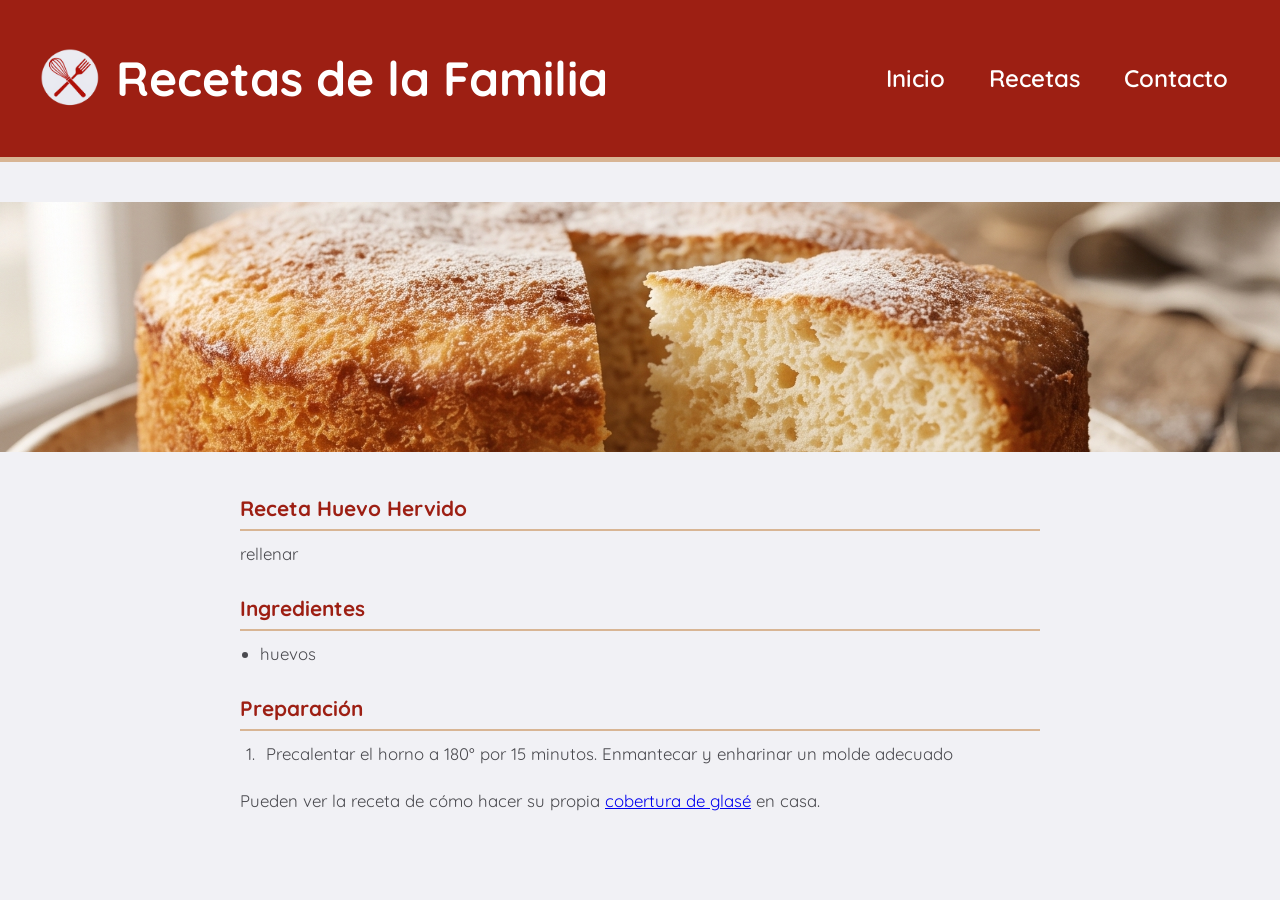
==== receta-huevohervido.html @ 052ab2ea "primer cambio de blog en receta huevo hervido" ====
<!DOCTYPE html>
<html lang="en">
<head>
  <meta charset="UTF-8">
  <meta name="viewport" content="width=device-width, initial-scale=1.0">
  <title>Recetas de la Familia</title>
  <link rel="stylesheet" href="css/styles.css">
  <link rel="preconnect" href="https://fonts.googleapis.com">
  <link rel="preconnect" href="https://fonts.gstatic.com" crossorigin>
  <link href="https://fonts.googleapis.com/css2?family=Quicksand:wght@300..700&display=swap" rel="stylesheet">
  <link rel="icon" type="image/png" href="icono_receta_byt.png">
</head>

<body>
<header class="cabecera-principal">
    <div class="contenedor cabecera-flex">
        <a href="index.html" class="logo-enlace">
          <div class="logo-container">
            <img src="img/icono_receta_byt.png" alt="Logo Recetas de la Familia" class="logo-img">
            <h1>Recetas de la Familia</h1>
          </div>
        </a>
        <nav class="menu-navegacion">
            <a href="index.html">Inicio</a>
            <a href="recetas.html">Recetas</a>
            <a href="contacto.html">Contacto</a>
        </nav>
    </div>
</header>

<!-- Nueva imagen horizontal de la receta -->
<div class="imagen-banner-receta">
    <img src="img/receta-bizcochuelo.webp" width="1920" height="400" alt="Bizcochuelo casero de vainilla">
</div>

<main class="contenedor">

    <!-- Aquí adentro va todo el contenido de tu receta (títulos, ingredientes, pasos, formulario) -->
     <h3>Receta Huevo Hervido</h3>
    <p>rellenar</p>

    <h3>Ingredientes</h3>
    <ul>
        <li>huevos</li>
    </ul>

    <h3>Preparación</h3>
    <ol>
        <li>Precalentar el horno a 180° por 15 minutos. Enmantecar y enharinar un molde adecuado</li>
    </ol>

    <p>Pueden ver la receta de cómo hacer su propia <a href="receta-coberturaglase.html"> cobertura de glasé</a> en casa.</p> 

</main>
</body>
</html>
---- css/styles.css ----
:root {
    --color-fondo: #F1F1F5;
    --color-beige: #D8B594;
    --color-principal: #9D1F13;
    --color-secundario: #926847;
    --color-acento: #BF2517;
}

/* Estilo para que el logo y el título funcionen como enlace al Inicio */
.logo-enlace {
    display: flex;
    align-items: center;
    gap: 12px; /* Espacio entre el icono y el texto */
    text-decoration: none; /* Saca el subrayado */
    color: inherit; /* Mantiene el color blanco del texto que ya tenías */
}

.logo-enlace:hover {
    opacity: 0.9; /* Sutil efecto al pasar el mouse por encima */
}

/* los comentarios son diagonal asterisco - asterisco diagonal */

* {
    font-family: "Quicksand", sans-serif;
    margin: 0;
    padding: 0;
    box-sizing: border-box;
}

body {
    background-color: var(--color-fondo);
    color: var(--color-principal);
    line-height: 1.6;
    padding-bottom: 60px; /* Espacio extra en la base de todo el sitio */
}

/* esto de abajo estructura toda la información de la página */
 .contenedor {
    max-width: 800px;  /* Ancho máximo: nunca va a pasar de 800 píxeles */
    width: 90%;        /* En pantallas chicas (como celulares) ocupa el 90% */
    margin: 0 auto;    /* Los ceros arriba/abajo y el 'auto' a los lados lo centran */
}
p, li {
    margin-bottom: 12px; /* Separa un poquito cada párrafo y elemento de lista */
}

h1, h3 {
    margin-bottom: 8px; /* Separa los títulos del texto que tengan abajo */
}

/* --- ESTILOS PARA LA PÁGINA DE INICIO --- */

.bienvenida {
    margin-bottom: 40px;
}

.recetas-destacadas {
    margin-top: 30px;
}

/* Estilo para la tarjeta de receta en el inicio */
.tarjeta-receta {
    background-color: #ffffff;
    border-radius: 12px;
    border: 2px solid var(--color-beige);
    overflow: hidden;
    box-shadow: 0 4px 10px rgba(0, 0, 0, 0.05);
    margin-top: 20px;
    display: flex;
    flex-direction: column;
    transition: transform 0.3s;
}

.tarjeta-receta:hover {
    transform: translateY(-4px); /* Sutil movimiento hacia arriba al pasar el mouse */
}

.tarjeta-receta img {
    width: 100%;
    height: 220px;
    object-fit: cover;
    display: block;
}

.contenido-tarjeta {
    padding: 20px;
}

.contenido-tarjeta h4 {
    font-size: 1.4rem;
    color: var(--color-principal);
    margin-bottom: 10px;
}

/* Botón interno para ir a la receta */
.btn-leer {
    display: inline-block;
    background-color: var(--color-principal);
    color: #ffffff;
    text-decoration: none;
    padding: 10px 18px;
    border-radius: 8px;
    font-weight: 600;
    font-size: 0.95rem;
    margin-top: 10px;
    transition: background-color 0.3s;
}

.btn-leer:hover {
    background-color: var(--color-acento);
}

/* esto de abajo modifica el boton flotante de wpp */
.btn-whatsapp {
  position: fixed;
  width: 60px;
  height: 60px;
  bottom: 20px;
  right: 20px;
  background-color: #25d366;
  color: #fff;
  border-radius: 50px;
  text-align: center;
  font-size: 30px;
  box-shadow: 2px 2px 3px #999;
  z-index: 100;
  display: flex;
  align-items: center;
  justify-content: center;
  text-decoration: none;
  transition: background-color 0.3s;
}
.btn-whatsapp:hover {
  background-color: #128c7e;
}
.btn-whatsapp img {
  width: 35px;
  height: 35px;
}
.datos-contacto {
    padding: 24px;
    background-color: #ffffff;
    border-radius: 12px;
    border: 2px solid var(--color-beige); /* Le ponemos un borde sutil con tu beige tostado */
    box-shadow: 0 4px 10px rgba(0, 0, 0, 0.05);
}

.grupo-campo {
    margin-bottom: 20px;
    display: flex;
    flex-direction: column;
}

.grupo-campo label {
    font-weight: 600;
    margin-bottom: 8px;
    font-size: 0.95rem;
    color: var(--color-secundario); /* Etiquetas en tono marrón */
}

.grupo-campo input,
.grupo-campo textarea {
    width: 100%;
    padding: 12px;
    border: 1px solid var(--color-beige); /* Borde con el tono beige de la paleta */
    border-radius: 8px;
    background-color: #fafafc;
    font-family: "Quicksand", sans-serif;
    font-size: 1rem;
    color: #333;
    transition: border-color 0.3s, box-shadow 0.3s;
}

.grupo-campo input:focus,
.grupo-campo textarea:focus {
    outline: none;
    border-color: var(--color-principal);
    background-color: #ffffff;
    box-shadow: 0 0 0 3px rgba(157, 31, 19, 0.15);
}

.datos-contacto button[type="submit"] {
    background-color: var(--color-principal);
    color: #ffffff;
    border: none;
    border-radius: 8px;
    padding: 12px 24px;
    font-size: 1rem;
    font-weight: 600;
    font-family: "Quicksand", sans-serif;
    cursor: pointer;
    transition: background-color 0.3s, transform 0.1s;
    width: 100%;
}

.datos-contacto button[type="submit"]:hover {
    background-color: var(--color-acento); /* Usa el rojo más vivo de tu paleta cuando pasas el mouse */
}

.datos-contacto button[type="submit"]:active {
    transform: scale(0.98);
}

/* --- CABECERA PRINCIPAL --- */

.cabecera-principal {
    background-color: var(--color-principal); /* Fondo rojo */
    color: #ffffff; /* Texto blanco para que contraste */
    padding: 40px 0; /* Mucho espacio arriba y abajo para que sea imponente */
    margin-bottom: 40px; /* Espacio para separar la cabecera del resto de la receta */
    border-bottom: 5px solid var(--color-beige); /* La barra horizontal gruesa abajo */
    width: 100%; /* Asegura que ocupe todo el ancho de la ventana */
}

.cabecera-principal .contenedor {
    max-width: 100%; /* Permite que se extienda a lo ancho */
    padding: 0 40px; /* Deja un pequeño margen de respiro a los lados para que no queden pegados al borde exacto del monitor */
}

/* Contenedor que junta la imagen y el título en línea */
.logo-container {
    display: flex;
    align-items: center; /* Centra verticalmente el logo y el texto */
    gap: 16px; /* Espacio de separación entre el logo y el h1 */
}

/* Contenedor de la imagen horizontal de la receta */
.imagen-banner-receta {
    width: 100%;
    height: 250px; /* Puedes ajustar la altura a 350px o 450px según prefieras */
    overflow: hidden;
    margin-bottom: 40px;
}

.imagen-banner-receta img {
    width: 100%;
    height: 100%;
    object-fit: cover; /* Recorta la imagen sutilmente para que llene el espacio sin deformarse */
    display: block;
}

/* Estilos para el tamaño del logo */
.logo-img {
    width: 60px;  /* Ancho del logo (puedes ajustarlo si lo quieres más grande o chico) */
    height: 60px; /* Alto del logo */
    object-fit: contain; /* Evita que la imagen se deforme */
    border-radius: 50%; /* Opcional: si quieres que el logo sea redondo, o bórralo si es cuadrado */
}

/* Ajustes específicos para el h1 dentro de esta cabecera */
.cabecera-principal h1 {
    color: #ffffff; /* Forzamos que el h1 aquí sea blanco, no rojo */
    margin-bottom: 0; /* Eliminamos el margen inferior que traía el h1 suelto */
    font-size: 3rem; /* Lo hacemos más grande para que destaque como título de sitio */
    font-weight: 700; /* Negrita más fuerte */
}

/* Estilos generales para títulos principales y de sección */
h3 {
    font-size: 1.3rem;
    color: var(--color-principal);
    margin-top: 24px;
    margin-bottom: 10px;
    border-bottom: 2px solid var(--color-beige); /* Una línea sutil debajo de los subtítulos */
    padding-bottom: 4px;
}

/* Estilos para los párrafos de la historia de la receta */
p {
    font-size: 1.05rem;
    margin-bottom: 14px;
    color: #4a4a4f; /* Un tono un poquito más suave que el rojo puro para que la lectura sea relajada */
}

/* Estilos para las listas (Ingredientes y Preparación) */
ul, ol {
    margin-left: 20px;
    margin-bottom: 20px;
}

li {
    font-size: 1.05rem;
    margin-bottom: 8px;
    color: #4a4a4f;
}

/* Destacamos un poquito más los números de los pasos */
ol li {
    padding-left: 6px;
}

/* --- NAVEGACIÓN Y MENÚ --- */

/* Hace que el logo y el menú se distribuyan a los extremos */
.cabecera-flex {
    display: flex;
    justify-content: space-between;
    align-items: center;
    flex-wrap: nowrap; /* Evita que salte de línea forzosamente en pantallas medianas si hay espacio */
    width: 100%;
}

.menu-navegacion {
    display: flex;
    gap: 20px; /* Separación entre cada enlace del menú */
}

.menu-navegacion a {
    color: #ffffff;
    text-decoration: none;
    font-weight: 600;
    font-size: 1.5rem;
    padding: 6px 12px;
    border-radius: 6px;
    transition: background-color 0.3s;
}

/* Efecto cuando pasas el mouse por encima de los enlaces */
.menu-navegacion a:hover {
    background-color: rgba(255, 255, 255, 0.15); /* Un sutil fondo blanco transparente */
}

/* Estilo específico para centrar y dar respiro a la caja de contacto en su página */
body:has(form) .datos-contacto {
    max-width: 700px;
    margin: 40px auto;
}

/* --- ESTILOS PARA EL CATÁLOGO DE RECETAS --- */

.seccion-catalogo {
    margin-top: 10px;
}

.seccion-catalogo > p {
    margin-bottom: 30px;
}

/* Grilla adaptable para mostrar varias tarjetas de recetas */
.grilla-recetas {
    display: grid;
    grid-template-columns: repeat(auto-fill, minmax(280px, 1fr));
    gap: 30px;
}
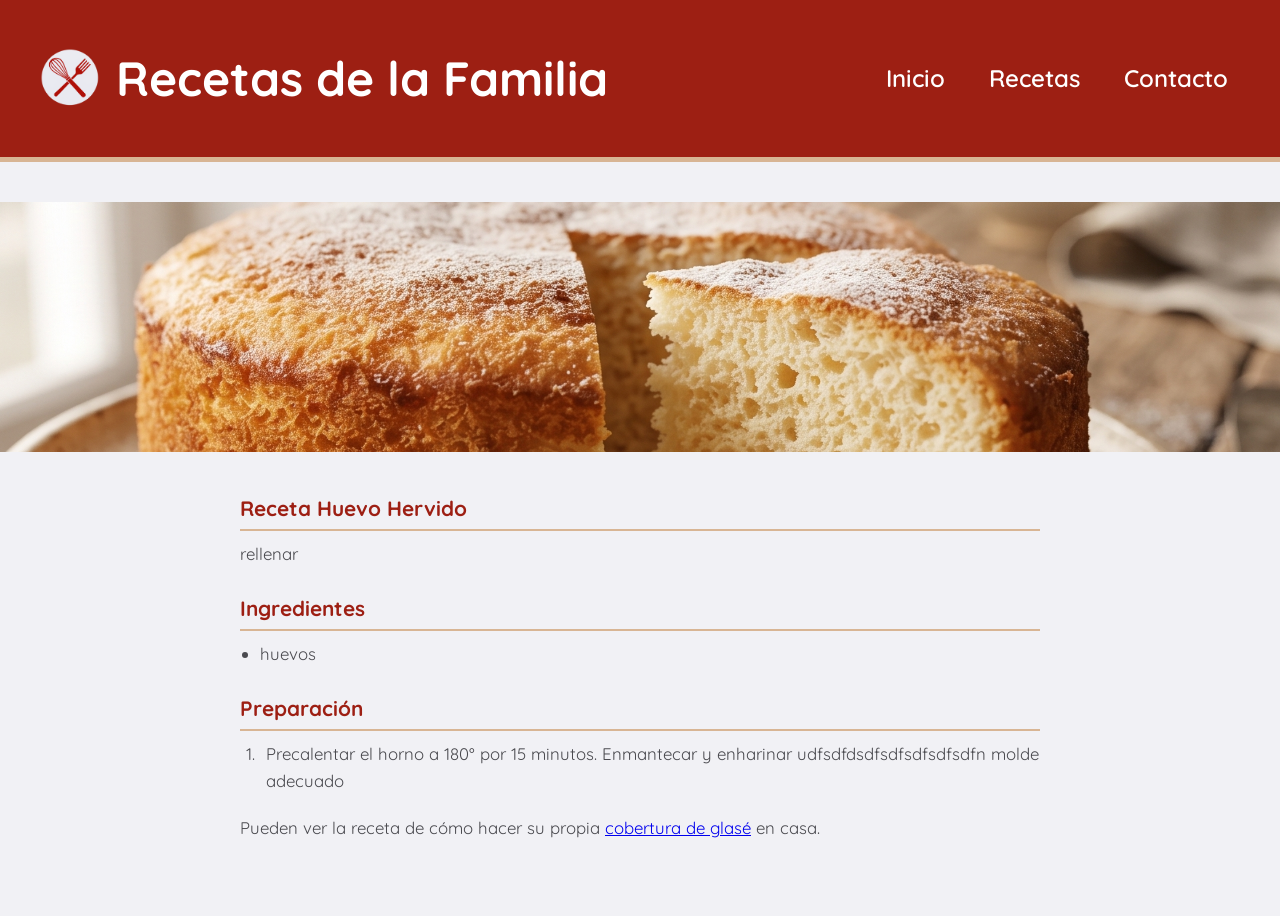
==== commit c8596653: "probando el guardado de las versiones y modificación blog huevo hervido" ====
--- a/receta-huevohervido.html
+++ b/receta-huevohervido.html
@@ -46,7 +46,7 @@
 
     <h3>Preparación</h3>
     <ol>
-        <li>Precalentar el horno a 180° por 15 minutos. Enmantecar y enharinar un molde adecuado</li>
+        <li>Precalentar el horno a 180° por 15 minutos. Enmantecar y enharinar udfsdfdsdfsdfsdfsdfsdfn molde adecuado</li>
     </ol>
 
     <p>Pueden ver la receta de cómo hacer su propia <a href="receta-coberturaglase.html"> cobertura de glasé</a> en casa.</p> 
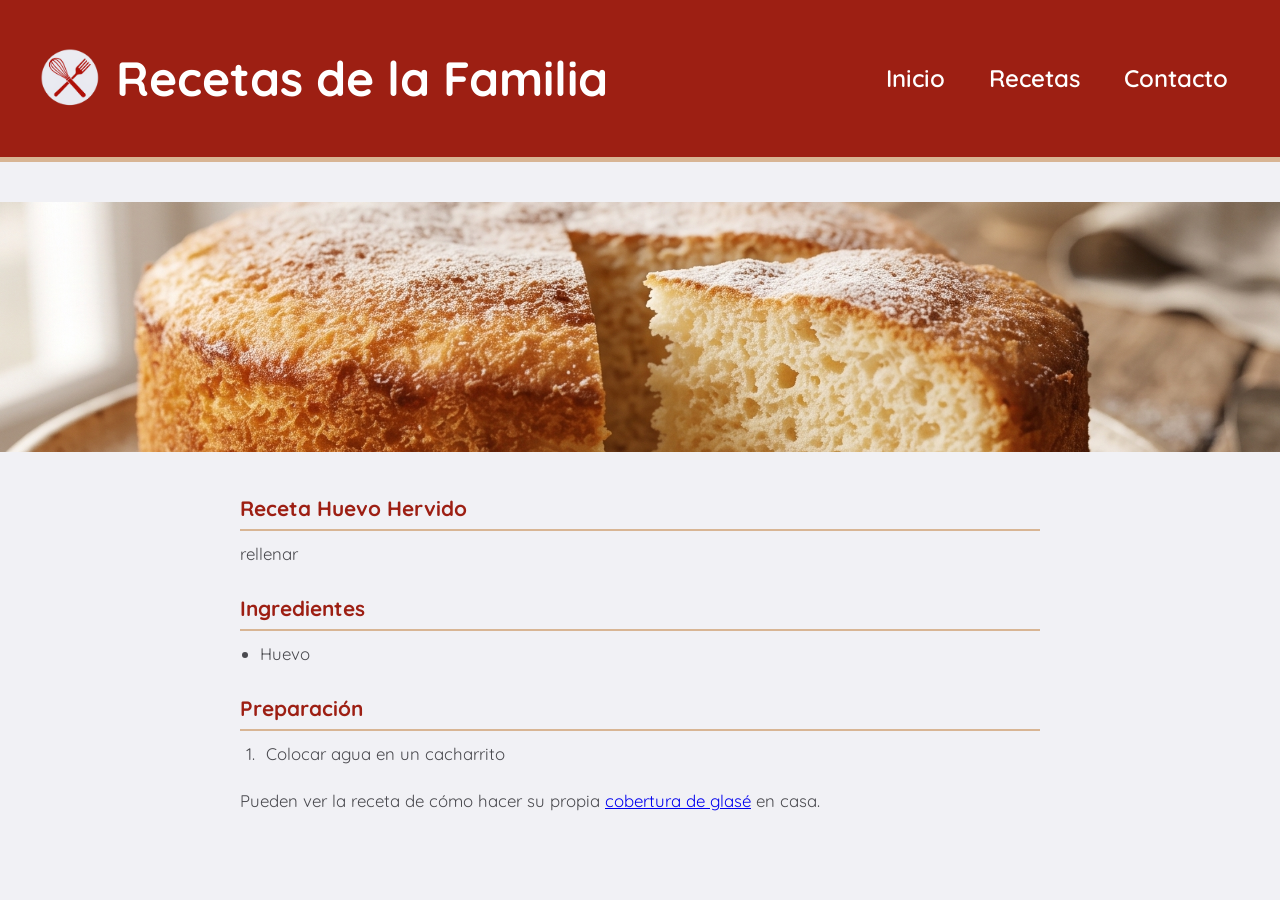
==== commit deddb00d: "modificación de receta huevo hervido" ====
--- a/receta-huevohervido.html
+++ b/receta-huevohervido.html
@@ -41,12 +41,12 @@
 
     <h3>Ingredientes</h3>
     <ul>
-        <li>huevos</li>
+        <li>Huevo</li>
     </ul>
 
     <h3>Preparación</h3>
     <ol>
-        <li>Precalentar el horno a 180° por 15 minutos. Enmantecar y enharinar udfsdfdsdfsdfsdfsdfsdfn molde adecuado</li>
+        <li>Colocar agua en un cacharrito</li>
     </ol>
 
     <p>Pueden ver la receta de cómo hacer su propia <a href="receta-coberturaglase.html"> cobertura de glasé</a> en casa.</p> 
